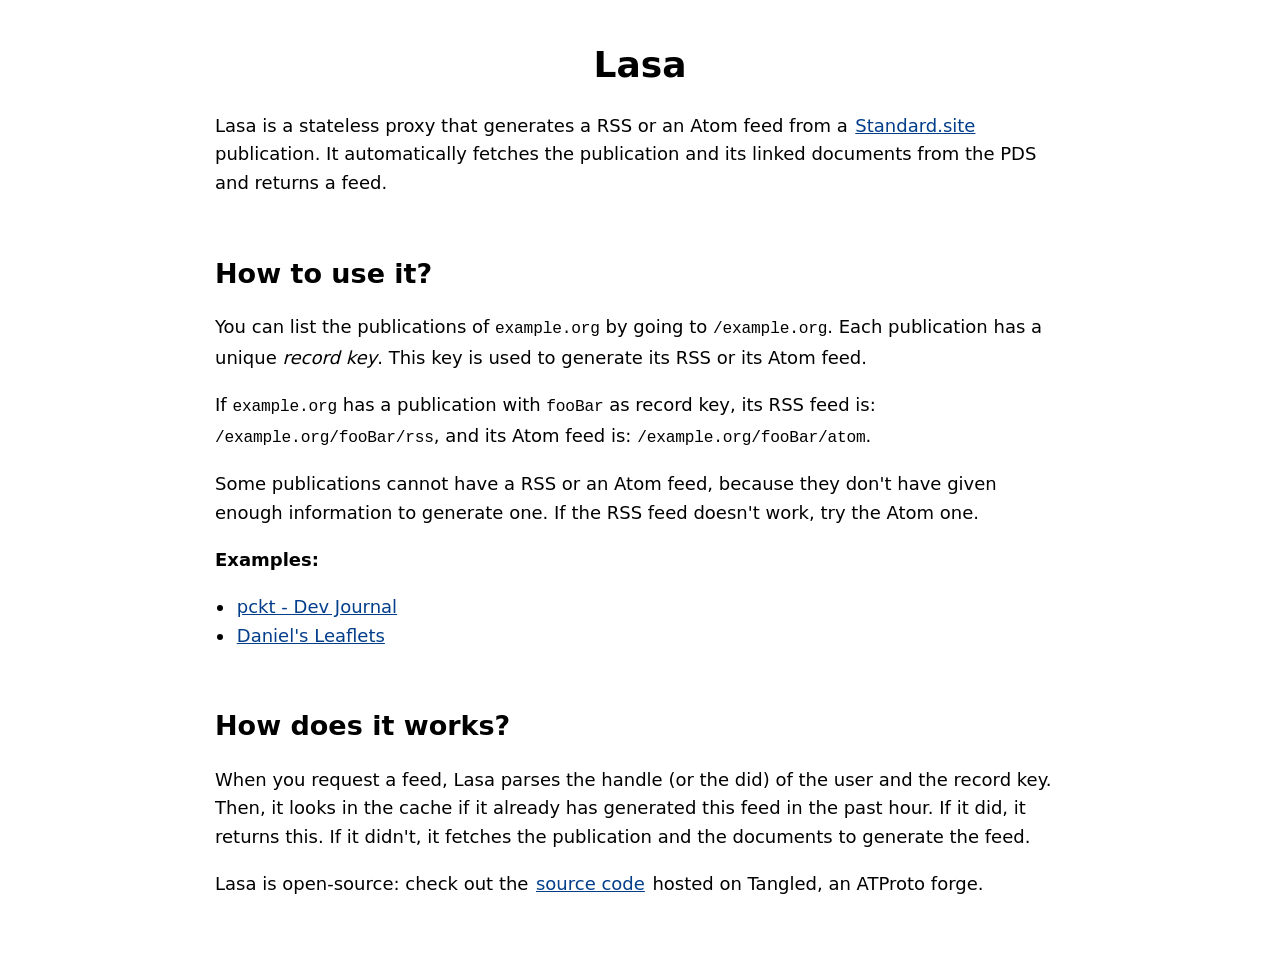
==== cmd/lasad/server/index.html @ f9670cad "style(server): move http server in own package" ====
<!DOCTYPE html>
<html lang="en">
<head>
    <meta charset="UTF-8">
    <meta name="viewport" content="width=device-width, initial-scale=1.0">
    <title>Lasa</title>
    <style>
        :root {
            font-size: 18px;
        }
        body {
            margin: 0;
            padding-bottom: 4rem;
            font-family: system-ui, Inter, sans-serif;
            line-height: 1.6em;
            display: flex;
            flex-direction: column;
            gap: 1rem;
        }
        body > * {
            display: block;
            width: 100%;
            max-width: 850px;
            margin: 0 auto;
        }
        h1, h2, h3 { 
            line-height: 1.6em; 
            margin-top: 2rem;
        }
        h1 { 
            text-align: center; 
        }
        code {
            font-family: monospace;
            font-size: 0.9em;
            letter-spacing: -0.2px;
        }
        a {
            color: #023e8a;
            padding: 0.1em;
        }
        a:hover {
            background: #023e8a;
            color: white;
        }

        @media only screen and (prefers-color-scheme: dark) {
            :root {
                color: #f0ebd8;
                background-color: #0d1321;
            }
            a {
                color: #90e0ef;
            }
            a:hover {
                background: #90e0ef;
                color: black;
            }
        }
    </style>
</head>
<body>
    <h1>Lasa</h1>
    <p>
        Lasa is a stateless proxy that generates a RSS or an Atom feed from a 
        <a href="https://standard.site" target="_blank">Standard.site</a> publication.
        It automatically fetches the publication and its linked documents from the PDS and returns a feed.
    </p>
    <h2>How to use it?</h2>
    <p>
        You can list the publications of <code>example.org</code> by going to <code>/example.org</code>.
        Each publication has a unique <em>record key</em>.
        This key is used to generate its RSS or its Atom feed.
    </p>
    <p>
        If <code>example.org</code> has a publication with <code>fooBar</code> as record key, its RSS feed is:
        <code>/example.org/fooBar/rss</code>, and its Atom feed is: <code>/example.org/fooBar/atom</code>.
    </p>
    <p>
        Some publications cannot have a RSS or an Atom feed, because they don't have given enough information to
        generate one.
        If the RSS feed doesn't work, try the Atom one.
    </p>
    <h4>Examples:</h4>
    <ul>
        <li><a href="/pckt.blog/3lwafzkjqm25s/rss">pckt - Dev Journal</a></li>
        <li><a href="/dholms.at/3m6zrpzbs3s2y/atom">Daniel&#39;s Leaflets</a></li>
    </ul>
    <h2>How does it works?</h2>
    <p>
        When you request a feed, Lasa parses the handle (or the did) of the user and the record key.
        Then, it looks in the cache if it already has generated this feed in the past hour.
        If it did, it returns this.
        If it didn't, it fetches the publication and the documents to generate the feed.
    </p>
    <p>
        Lasa is open-source: check out the <a href="https://tangled.org/anhgelus.world/lasa" target="_blank">source
        code</a> hosted on Tangled, an ATProto forge.
    </p>
</body>
</html>
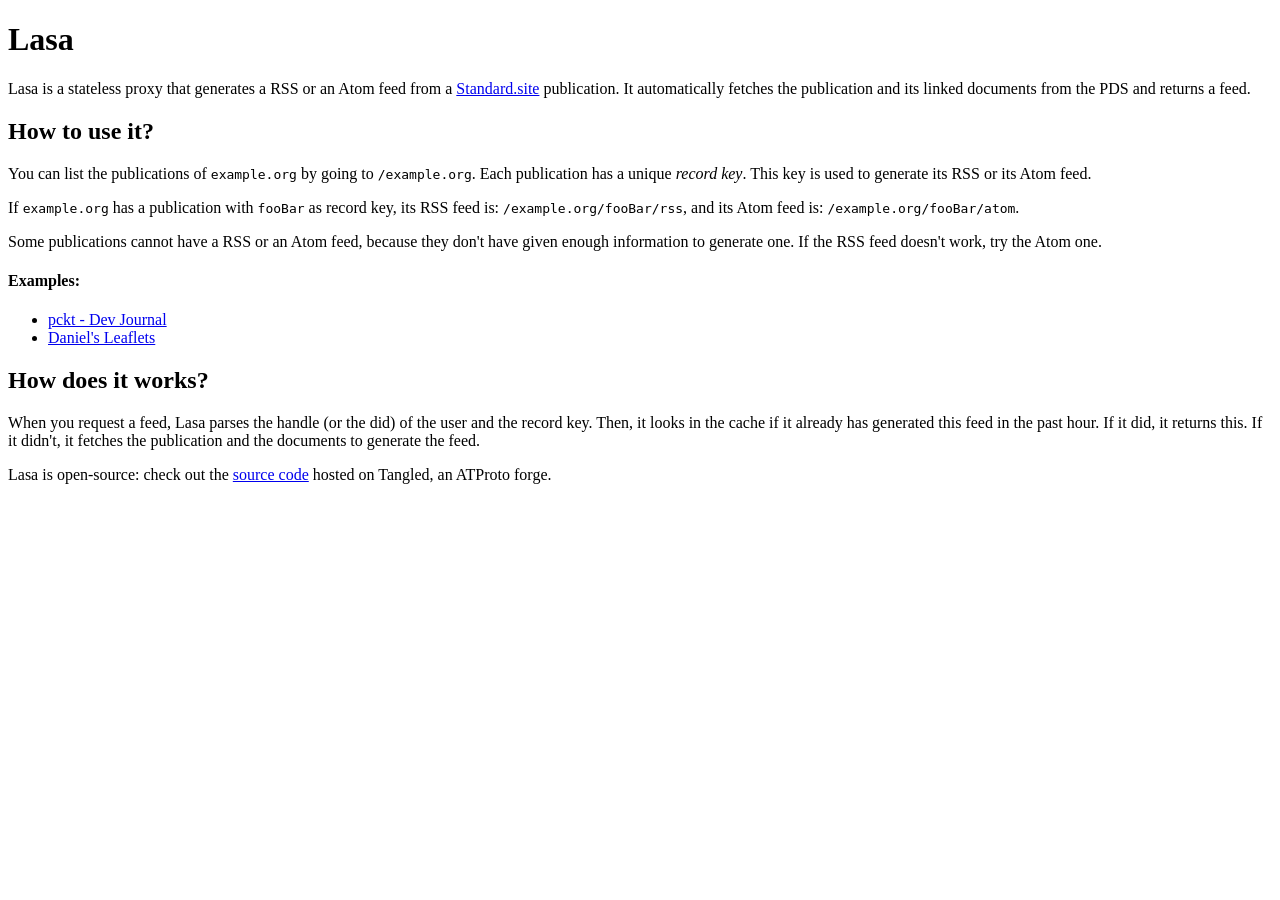
==== commit 284f43ab: "feat(server): move css in own file" ====
--- a/cmd/lasad/server/index.html
+++ b/cmd/lasad/server/index.html
@@ -3,61 +3,8 @@
 <head>
     <meta charset="UTF-8">
     <meta name="viewport" content="width=device-width, initial-scale=1.0">
+    <link href="/style.css" rel="stylesheet">
     <title>Lasa</title>
-    <style>
-        :root {
-            font-size: 18px;
-        }
-        body {
-            margin: 0;
-            padding-bottom: 4rem;
-            font-family: system-ui, Inter, sans-serif;
-            line-height: 1.6em;
-            display: flex;
-            flex-direction: column;
-            gap: 1rem;
-        }
-        body > * {
-            display: block;
-            width: 100%;
-            max-width: 850px;
-            margin: 0 auto;
-        }
-        h1, h2, h3 { 
-            line-height: 1.6em; 
-            margin-top: 2rem;
-        }
-        h1 { 
-            text-align: center; 
-        }
-        code {
-            font-family: monospace;
-            font-size: 0.9em;
-            letter-spacing: -0.2px;
-        }
-        a {
-            color: #023e8a;
-            padding: 0.1em;
-        }
-        a:hover {
-            background: #023e8a;
-            color: white;
-        }
-
-        @media only screen and (prefers-color-scheme: dark) {
-            :root {
-                color: #f0ebd8;
-                background-color: #0d1321;
-            }
-            a {
-                color: #90e0ef;
-            }
-            a:hover {
-                background: #90e0ef;
-                color: black;
-            }
-        }
-    </style>
 </head>
 <body>
     <h1>Lasa</h1>
